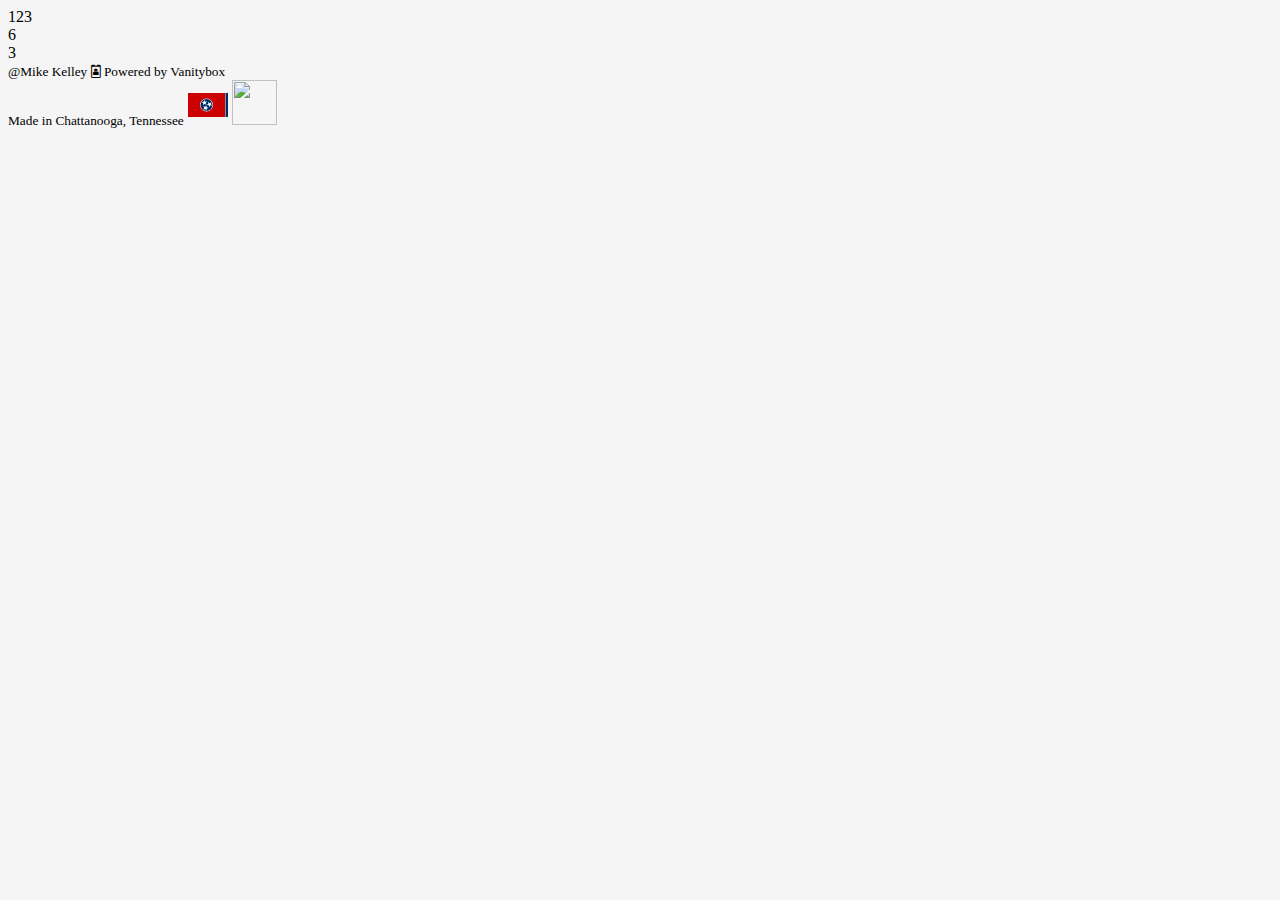
==== index.html @ 6cb4c8ba "Update index.html" ====
<!DOCTYPE html>
<html lang="en">
  <head>
    <meta charset="utf-8">
    <meta name="viewport" content="width=device-width, initial-scale=1, shrink-to-fit=no">
    <title>Mike Kelley -  Digital Technologist</title>
 

    <link rel="stylesheet" href="https://maxcdn.bootstrapcdn.com/bootstrap/4.0.0-beta/css/bootstrap.min.css" integrity="sha384-/Y6pD6FV/Vv2HJnA6t+vslU6fwYXjCFtcEpHbNJ0lyAFsXTsjBbfaDjzALeQsN6M" crossorigin="anonymous">
    <link rel="stylesheet" href="https://cdnjs.cloudflare.com/ajax/libs/font-awesome/4.7.0/css/font-awesome.css">
<style>
body{background: #F5F5F5;}
.card-header 
{
  
background-color:  #ffd600;
}
</style>
</head>
<body>
<div class="container-fluid mt-3">

 

  
  
  
  
  <div class="row">
          <div class="col-md-3 col-sm-12 col-xs-12">
           123
        
          
          </div>
          
          <div class="col-md-6">
        

             
                
   
           6
</div> <!-- /col-sm-12 -->

 

 
</div> <!-- /col-sm-12 -->

  




</div> <!-- /card-body --> 
</div> <!-- /row --> 
</div>  <!-- / position -->      
          
              
          </div>
          <div class="col-md-3">
         3
          
          
          
          
          
          
          </div>
  </div><!-- / row -->



</div> <!-- / container -->
<footer class="footer">
      <div class="container">
        <div class="row">
        <div class="col-md-6"><small>@Mike Kelley <i class="fa fa-id-badge" aria-hidden="true"></i> Powered by Vanitybox</small></div>
        <div class="col-md-6 text-right">
          <small>Made in Chattanooga, Tennessee</small> <img src="img/Flag_of_Tennessee.svg"  height="40" width="40"/> <img src="https://upload.wikimedia.org/wikipedia/en/6/68/Flag_of_Chattanooga_%282013%29.svg"  height="45" width="45"/> </div>
      </div>
      </div>
    </footer>
<!-- Bootstrap core JavaScript
     ================================================== -->
     <!-- Placed at the end of the document so the pages load faster -->
<script src="https://code.jquery.com/jquery-3.2.1.slim.min.js" integrity="sha384-KJ3o2DKtIkvYIK3UENzmM7KCkRr/rE9/Qpg6aAZGJwFDMVNA/GpGFF93hXpG5KkN" crossorigin="anonymous"></script>
<script src="https://cdnjs.cloudflare.com/ajax/libs/popper.js/1.11.0/umd/popper.min.js" integrity="sha384-b/U6ypiBEHpOf/4+1nzFpr53nxSS+GLCkfwBdFNTxtclqqenISfwAzpKaMNFNmj4" crossorigin="anonymous"></script>
<script src="https://maxcdn.bootstrapcdn.com/bootstrap/4.0.0-beta/js/bootstrap.min.js" integrity="sha384-h0AbiXch4ZDo7tp9hKZ4TsHbi047NrKGLO3SEJAg45jXxnGIfYzk4Si90RDIqNm1" crossorigin="anonymous"></script>
</body>
</html>
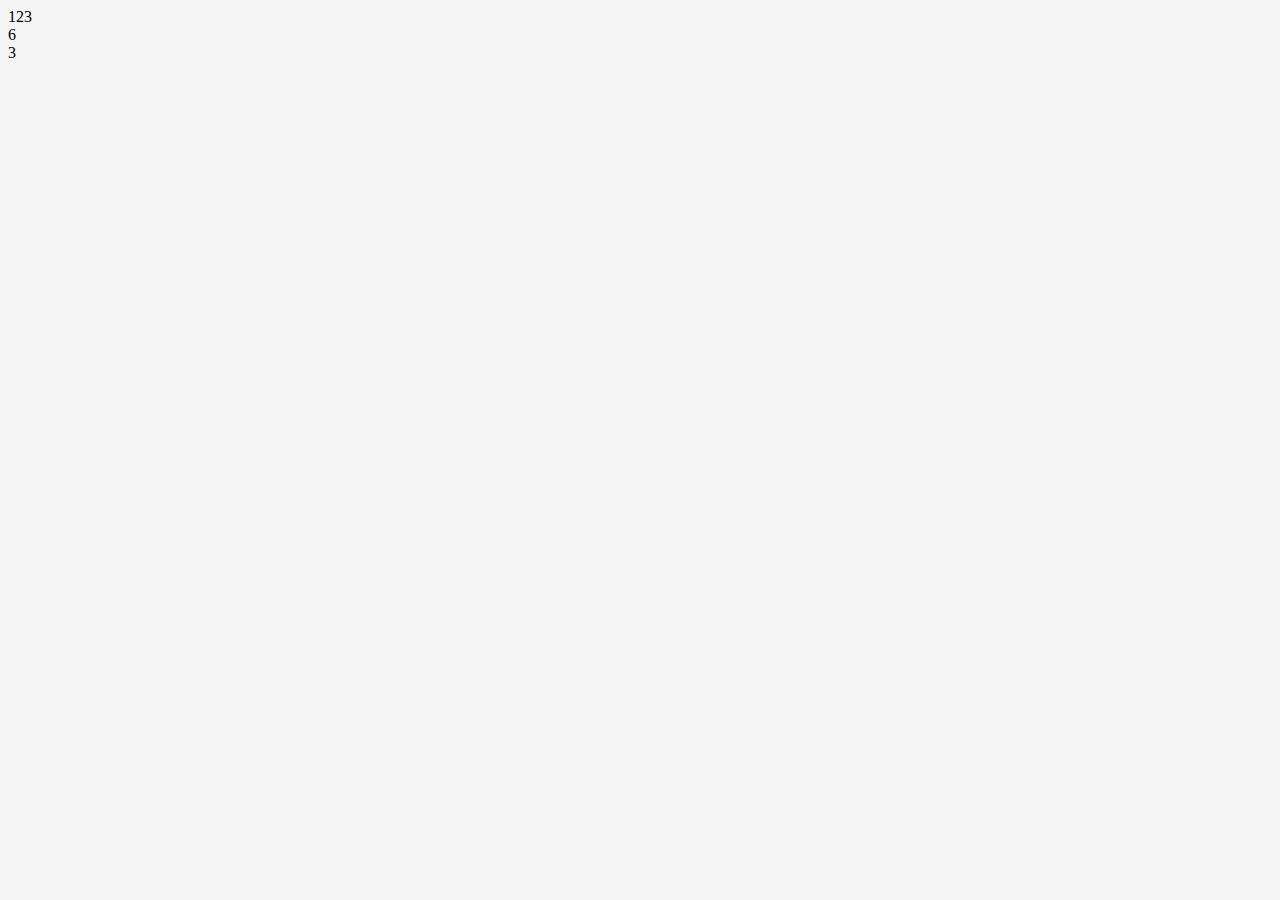
==== commit 36085e59: "Update index.html" ====
--- a/index.html
+++ b/index.html
@@ -27,36 +27,14 @@
   
   
   <div class="row">
-          <div class="col-md-3 col-sm-12 col-xs-12">
+          <div class="col-md-3">
            123
         
           
           </div>
           
           <div class="col-md-6">
-        
-
-             
-                
-   
-           6
-</div> <!-- /col-sm-12 -->
-
- 
-
- 
-</div> <!-- /col-sm-12 -->
-
-  
-
-
-
-
-</div> <!-- /card-body --> 
-</div> <!-- /row --> 
-</div>  <!-- / position -->      
-          
-              
+        6
           </div>
           <div class="col-md-3">
          3
@@ -72,15 +50,7 @@
 
 
 </div> <!-- / container -->
-<footer class="footer">
-      <div class="container">
-        <div class="row">
-        <div class="col-md-6"><small>@Mike Kelley <i class="fa fa-id-badge" aria-hidden="true"></i> Powered by Vanitybox</small></div>
-        <div class="col-md-6 text-right">
-          <small>Made in Chattanooga, Tennessee</small> <img src="img/Flag_of_Tennessee.svg"  height="40" width="40"/> <img src="https://upload.wikimedia.org/wikipedia/en/6/68/Flag_of_Chattanooga_%282013%29.svg"  height="45" width="45"/> </div>
-      </div>
-      </div>
-    </footer>
+ 
 <!-- Bootstrap core JavaScript
      ================================================== -->
      <!-- Placed at the end of the document so the pages load faster -->
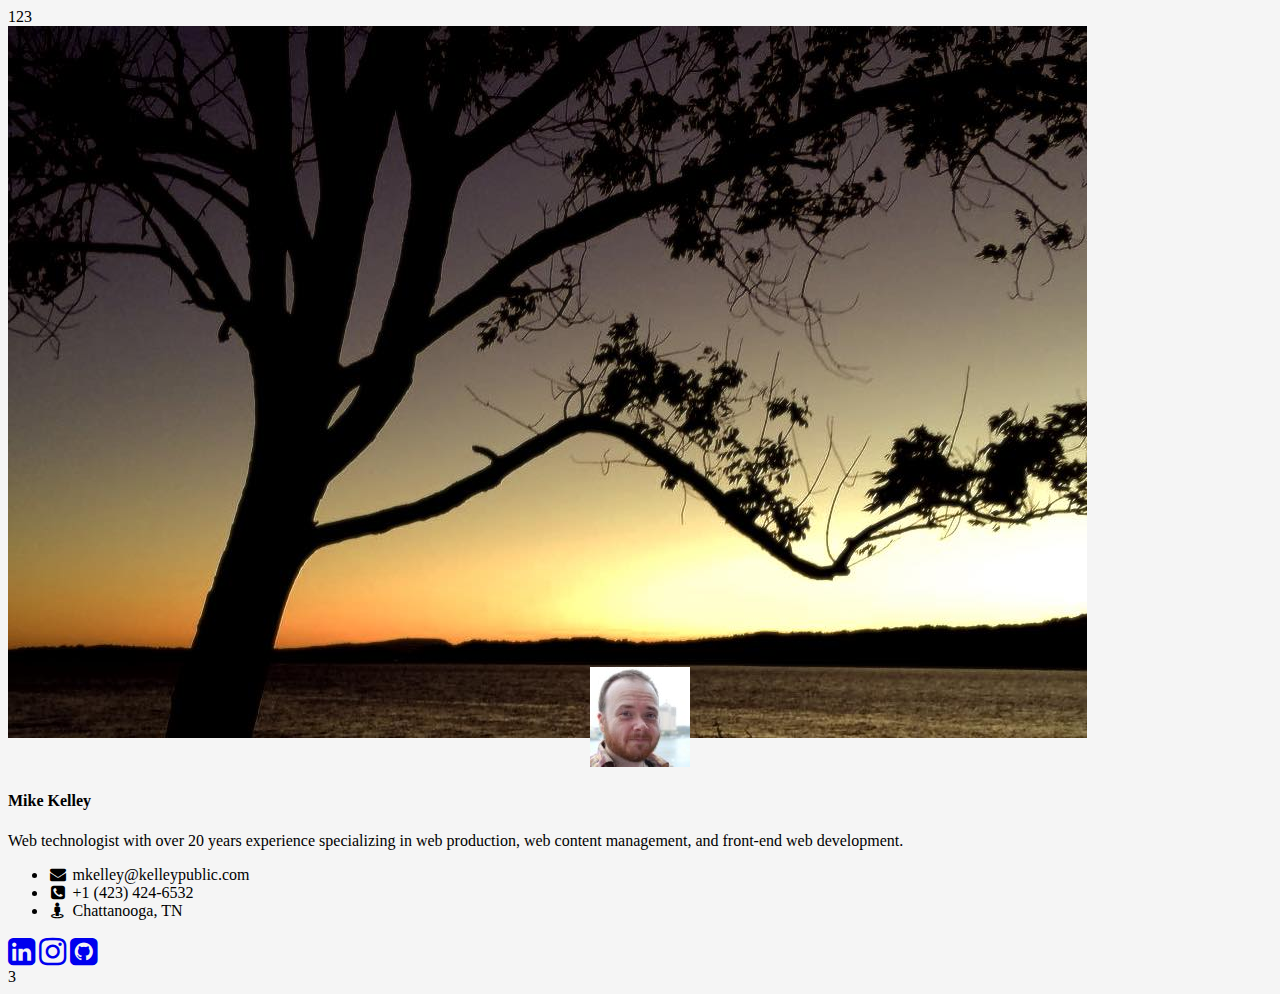
==== commit b54062fe: "Update index.html" ====
--- a/index.html
+++ b/index.html
@@ -27,16 +27,36 @@
   
   
   <div class="row">
-          <div class="col-md-3">
+          <div class="col-md-4">
            123
         
           
           </div>
           
-          <div class="col-md-6">
-        6
+          <div class="col-md-4">
+      
+             <div class="card">
+              <img class="card-img-top" src="img/image.jpg" alt="Card image cap">
+              <div class="card-body">
+                <div class="mx-auto mb-4" style="width:100%;text-align:center;margin-top:-75px;z-index:1;"><img src="img/profile.jpg" alt="Profile Image" class="rounded-circle"></div>
+                <h4 class="card-title">Mike Kelley</h4>
+                <p class="card-text text-justify">Web technologist with over 20 years experience specializing in web production, web content management, and front-end web development.</p>
+              </div>
+              <ul class="list-group list-group-flush">
+                <li class="list-group-item"><i class="fa fa-fw fa-envelope" aria-hidden="true"></i> mkelley@kelleypublic.com</li>
+                <li class="list-group-item"><i class="fa  fa-fw fa-phone-square " aria-hidden="true"></i> +1 (423) 424-6532</li>
+                <li class="list-group-item"><i class="fa fa-fw fa-street-view" aria-hidden="true"></i> Chattanooga, TN</li>
+              </ul>
+              <div class="card-body mx-auto">
+                <a href="https://www.linkedin.com/in/mkelley/" target="_blank" class="card-link"><i class="fa fa-2x fa-linkedin-square" aria-hidden="true"></i></a>
+                <a href="http://instagram.com/iomike/" target="_blank" class="card-link"><i class="fa fa-2x fa-instagram " aria-hidden="true"></i></a>
+                <a href="https://github.com/iomike" target="_blank" class="card-link"><i class="fa fa-2x fa-github-square" aria-hidden="true"></i></a>
+              </div>
+            </div>
+            
+            
           </div>
-          <div class="col-md-3">
+          <div class="col-md-4">
          3
           
           
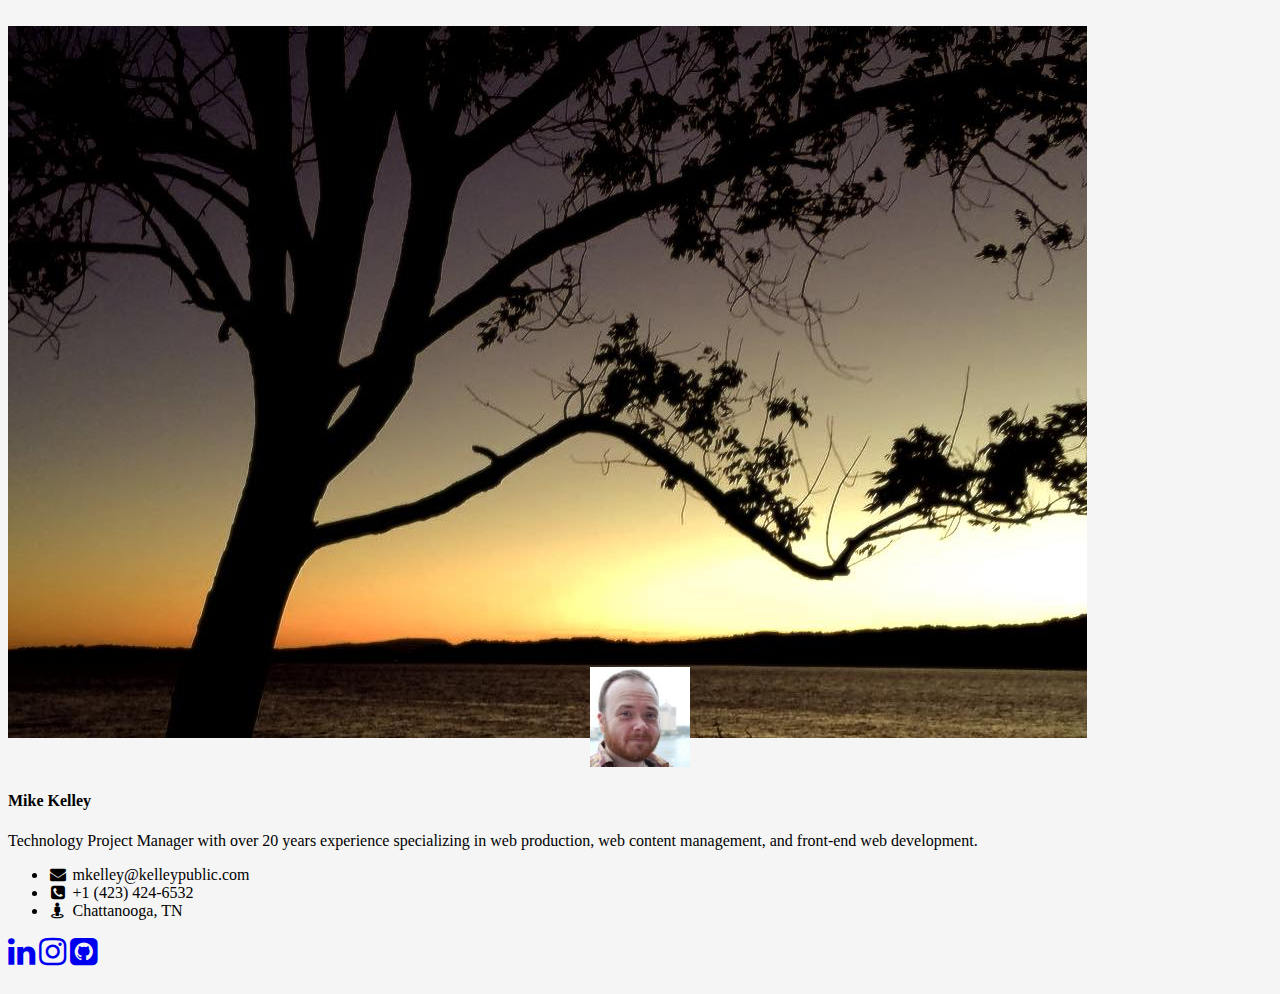
==== commit 5a568518: "Update index.html" ====
--- a/index.html
+++ b/index.html
@@ -28,7 +28,7 @@
   
   <div class="row">
           <div class="col-md-4">
-           123
+          &nbsp;
         
           
           </div>
@@ -40,7 +40,7 @@
               <div class="card-body">
                 <div class="mx-auto mb-4" style="width:100%;text-align:center;margin-top:-75px;z-index:1;"><img src="img/profile.jpg" alt="Profile Image" class="rounded-circle"></div>
                 <h4 class="card-title">Mike Kelley</h4>
-                <p class="card-text text-justify">Web technologist with over 20 years experience specializing in web production, web content management, and front-end web development.</p>
+                <p class="card-text text-justify">Technology Project Manager with over 20 years experience specializing in web production, web content management, and front-end web development.</p>
               </div>
               <ul class="list-group list-group-flush">
                 <li class="list-group-item"><i class="fa fa-fw fa-envelope" aria-hidden="true"></i> mkelley@kelleypublic.com</li>
@@ -48,7 +48,7 @@
                 <li class="list-group-item"><i class="fa fa-fw fa-street-view" aria-hidden="true"></i> Chattanooga, TN</li>
               </ul>
               <div class="card-body mx-auto">
-                <a href="https://www.linkedin.com/in/mkelley/" target="_blank" class="card-link"><i class="fa fa-2x fa-linkedin-square" aria-hidden="true"></i></a>
+                <a href="https://www.linkedin.com/in/mkelley/" target="_blank" class="card-link"><i class="fa fa-2x  fa-linkedin" aria-hidden="true"></i></a>
                 <a href="http://instagram.com/iomike/" target="_blank" class="card-link"><i class="fa fa-2x fa-instagram " aria-hidden="true"></i></a>
                 <a href="https://github.com/iomike" target="_blank" class="card-link"><i class="fa fa-2x fa-github-square" aria-hidden="true"></i></a>
               </div>
@@ -57,8 +57,7 @@
             
           </div>
           <div class="col-md-4">
-         3
-          
+        &nbsp;
           
           
           
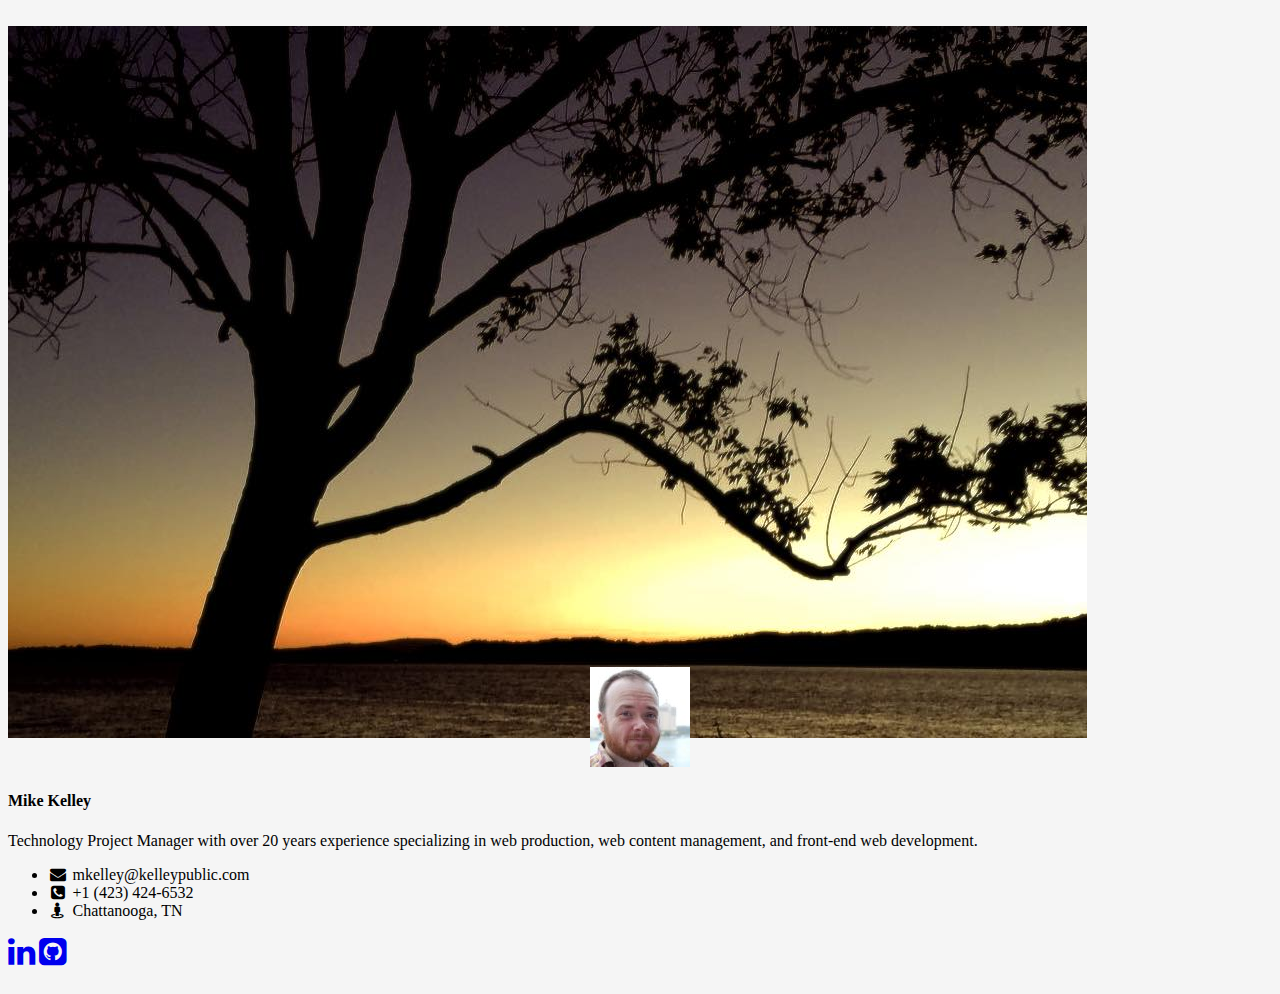
==== commit c32975d5: "Update index.html" ====
--- a/index.html
+++ b/index.html
@@ -49,7 +49,6 @@
               </ul>
               <div class="card-body mx-auto">
                 <a href="https://www.linkedin.com/in/mkelley/" target="_blank" class="card-link"><i class="fa fa-2x  fa-linkedin" aria-hidden="true"></i></a>
-                <a href="http://instagram.com/iomike/" target="_blank" class="card-link"><i class="fa fa-2x fa-instagram " aria-hidden="true"></i></a>
                 <a href="https://github.com/iomike" target="_blank" class="card-link"><i class="fa fa-2x fa-github-square" aria-hidden="true"></i></a>
               </div>
             </div>
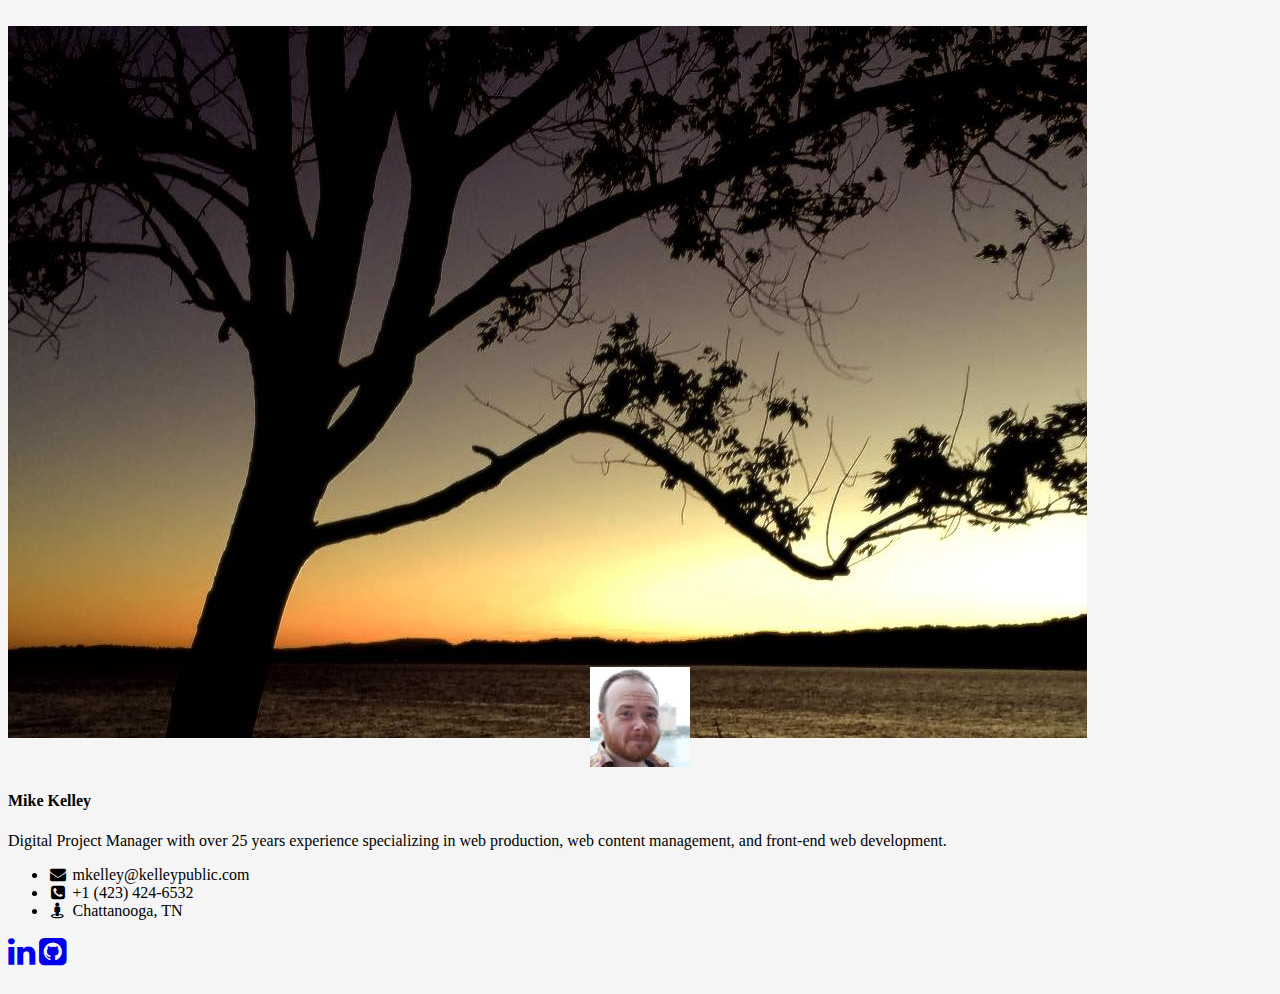
==== commit f21e6897: "Update index.html" ====
--- a/index.html
+++ b/index.html
@@ -40,7 +40,7 @@
               <div class="card-body">
                 <div class="mx-auto mb-4" style="width:100%;text-align:center;margin-top:-75px;z-index:1;"><img src="img/profile.jpg" alt="Profile Image" class="rounded-circle"></div>
                 <h4 class="card-title">Mike Kelley</h4>
-                <p class="card-text text-justify">Technology Project Manager with over 20 years experience specializing in web production, web content management, and front-end web development.</p>
+                <p class="card-text text-justify">Digital Project Manager with over 25 years experience specializing in web production, web content management, and front-end web development.</p>
               </div>
               <ul class="list-group list-group-flush">
                 <li class="list-group-item"><i class="fa fa-fw fa-envelope" aria-hidden="true"></i> mkelley@kelleypublic.com</li>
